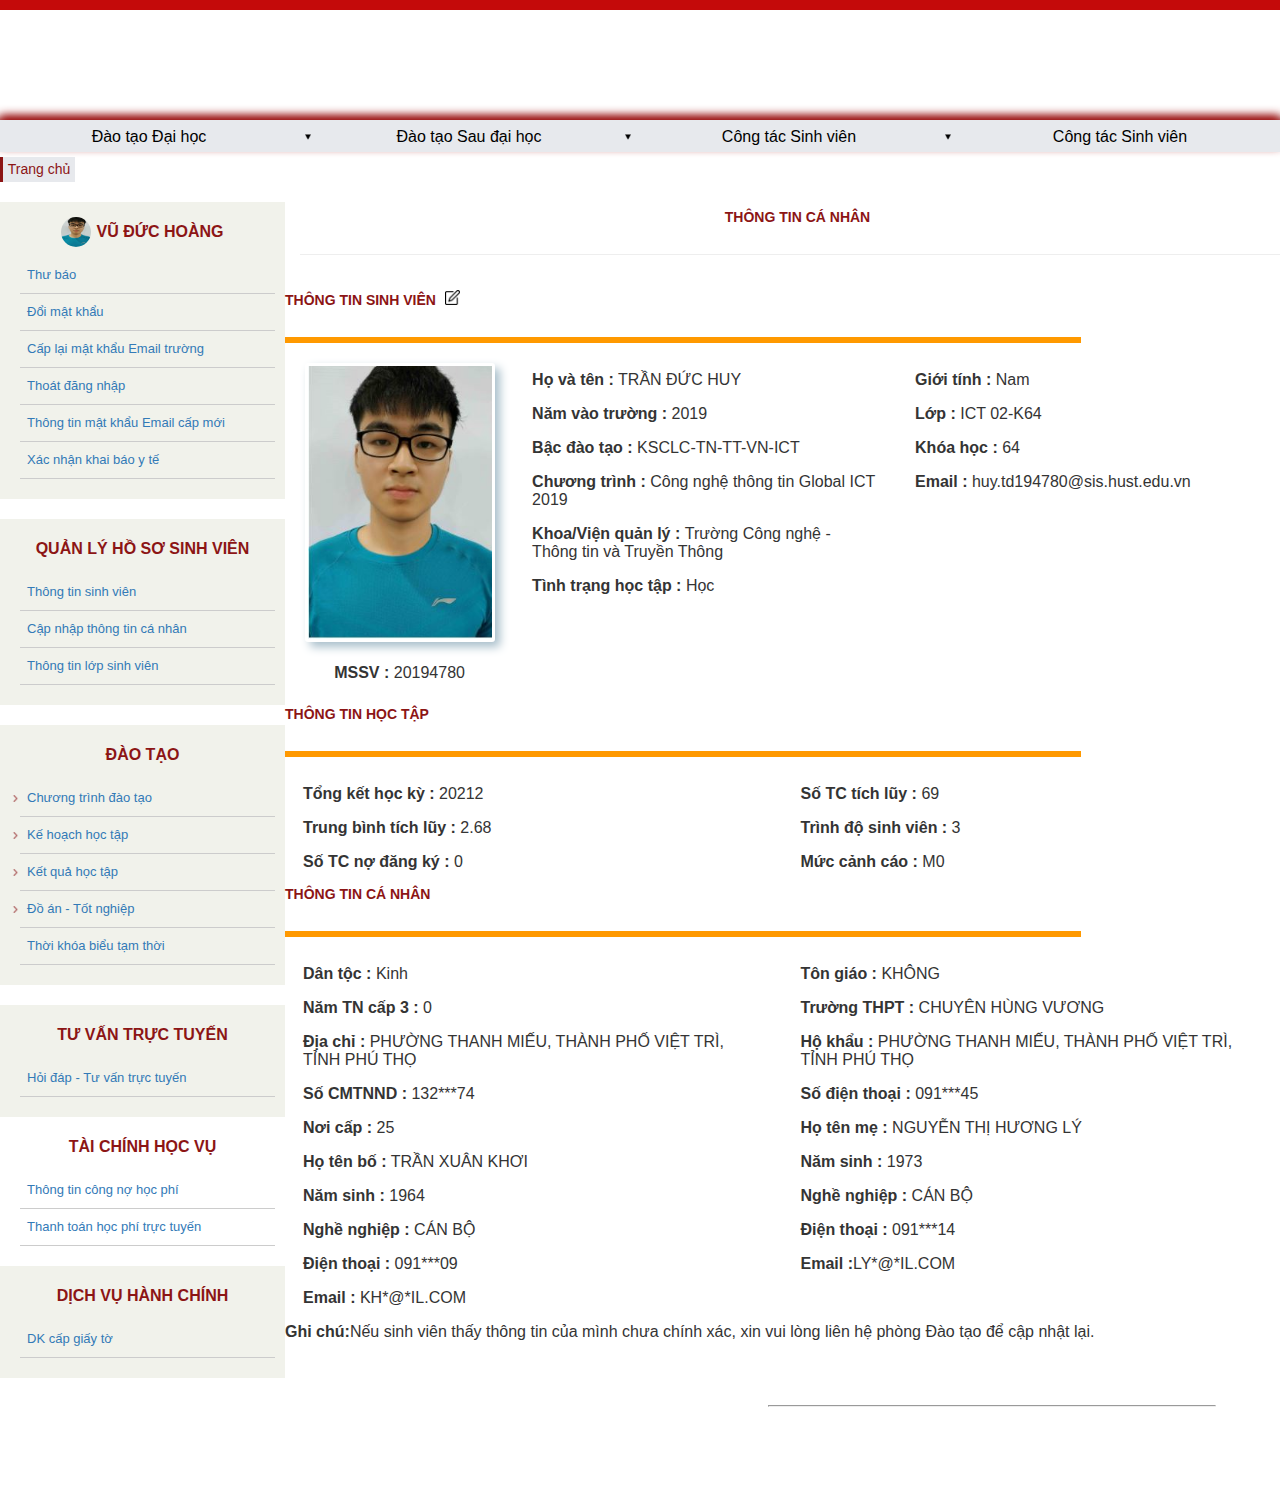
==== ora#2/index.html @ 15ac94dc "push ora2" ====
<!DOCTYPE html>
<html lang="en">

<head>
    <meta charset="UTF-8">
    <meta http-equiv="X-UA-Compatible" content="IE=edge">
    <meta name="viewport" content="width=device-width, initial-scale=1.0">

    <title> CTTBK • MainPage</title>
    <link rel="stylesheet" href="css/base.css" />
    <link rel="stylesheet" href="css/main.css" />
</head>

<body>
    <div class="ctt-header">
        <div class="header-container">
            <a class="header-link">
                <img src="https://ctt-sis.hust.edu.vn/Content/Images/logo-cttdt.png" alt="" class="img-header">
            </a>
        </div>

    </div>

    <div class="ctt-body">

        <ul class="navbar">
            <li class="nav-item">

                <div class="title-item">
                    <div>
                        <img src="" alt="" class="nav-item-icon">
                        <div class=" nav-item-title">Đào tạo Đại học</div>
                    </div>
                    <img class="triangle" src="./img/plain-triangle.png">
                </div>


                <ul class="drop-list">
                    <li class="drop-item">Qui định - Quy chế</li>
                    <li class="drop-item">Các ngành đào tạo</li>
                    <li class="drop-item">Kế hoạch học tập</li>
                    <li class="drop-item">Tin tức - Thông báo</li>
                    <li class="drop-item">Thông tin văn bằng 2</li>
                    <li class="drop-item">Chương trình đặc biệt</li>
                    <li class="drop-item">Biểu mẫu</li>
                    <li class="drop-item">Liên hệ</li>
                </ul>
            </li>
            <li class="nav-item">
                <div class="title-item">
                    <div>
                        <img src="https://ctt-sis.hust.edu.vn/DXR.axd?r=1_86-OugLk" alt="" class="nav-item-icon">
                        <div class="nav-item-title">Đào tạo Sau đại học</div>
                    </div>
                    <img class="triangle" src="./img/plain-triangle.png">
                </div>
                <ul class="drop-list">
                    <li class="drop-item">Tuyển sinh</li>
                    <li class="drop-item">Đào tạo</li>
                    <li class="drop-item">Mẫu văn bản giấy tờ</li>
                    <li class="drop-item">Văn bản - Quy chế</li>
                    <li class="drop-item">Thông tin văn bằng</li>
                    <li class="drop-item">Trang thông tin cá nhân</li>
                    <li class="drop-item">Liên hệ</li>
                </ul>

            </li>
            <li class="nav-item">
                <div class="title-item">
                    <div>
                        <img src="https://ctt-sis.hust.edu.vn/DXR.axd?r=1_86-OugLk" alt="" class="nav-item-icon">
                        <div class="nav-item-title">Công tác Sinh viên</div>
                    </div>
                    <img class="triangle" src="./img/plain-triangle.png">
                </div>
                <ul class="drop-list">
                    <li class="drop-item">Thông báo</li>
                    <li class="drop-item">Hỏi - Đáp</li>
                    <li class="drop-item">Học phí</li>
                    <li class="drop-item">Học bổng tài trợ</li>
                    <li class="drop-item">Việc làm</li>
                    <li class="drop-item">Biểu mẫu</li>
                    <li class="drop-item">Cựu sinh viên</li>
                    <li class="drop-item">Liên hệ</li>

                </ul>

            </li>
            <li class="nav-item">
                <div class="title-item">
                    <div>
                        <img src="https://ctt-sis.hust.edu.vn/DXR.axd?r=1_86-OugLk" alt="" class="nav-item-icon">
                        <div class="nav-item-title">Công tác Sinh viên</div>
                    </div>
                </div>
            </li>
        </ul>
        <div class="navigation">
            <div class="navigation-item">Trang chủ</div>
        </div>
        <div class="info-body">
            <div class="side-bar">
                <div class="side-bar-item">
                    <div class="side-bar-item-title">
                        <img src="./img/avatar.JPG" alt="" class="avatar">
                        <h class="title">VŨ ĐỨC HOÀNG</h>
                    </div>
                    <ul class="side-bar-list">
                        <li class="list-item">Thư báo</li>
                        <li class="list-item">Đổi mật khẩu</li>
                        <li class="list-item">Cấp lại mật khẩu Email trường</li>
                        <li class="list-item">Thoát đăng nhập</li>
                        <li class="list-item">Thông tin mật khẩu Email cấp mới</li>
                        <li class="list-item">Xác nhận khai báo y tế</li>

                    </ul>
                </div>
                <div class="side-bar-item">
                    <div class="side-bar-item-title">
                        <h class="title">QUẢN LÝ HỒ SƠ SINH VIÊN</h>
                    </div>
                    <ul class="side-bar-list">
                        <li class="list-item">Thông tin sinh viên</li>
                        <li class="list-item">Cập nhập thông tin cá nhân</li>
                        <li class="list-item">Thông tin lớp sinh viên</li>

                    </ul>
                </div>
                <div class="side-bar-item">
                    <div class="side-bar-item-title">
                        <h class="title">ĐÀO TẠO</h>
                    </div>
                    <ul class="side-bar-list">
                        <li class=" parent-item">
                            <div class="have-sublist"><img class="right-arrow" src="./img/right-arrow.png">
                                Chương trình đào
                                tạo</div>
                            <ul class="sub-list">
                                <li class="list-item">Chương trình đào tạo sinh viên</li>
                                <li class="list-item">Danh mục học phần</li>

                            </ul>

                        </li>

                        <li class=" parent-item ">
                            <div class="have-sublist"><img class="right-arrow" src="./img/right-arrow.png">Kế
                                hoạch học tập</div>
                            <ul class="sub-list">
                                <li class="list-item">Đăng ký học phần</li>
                                <li class="list-item">Thời khóa biểu</li>
                                <li class="list-item">Tra cứu đăng ký lớp các kỳ</li>

                            </ul>
                        </li>
                        <li class=" parent-item">
                            <div class="have-sublist"><img class="right-arrow" src="./img/right-arrow.png">Kết
                                quả học tập</div>
                            <ul class="sub-list">
                                <li class="list-item">Kết quả thi TOEIC</li>
                                <li class="list-item">Bảng điểu cá nhân</li>
                                <li class="list-item">Bảng điểm học phần</li>
                                <li class="list-item">Kiểm tra nhập điểm kỳ mới nhất</li>
                            </ul>
                        </li>
                        <li class=" parent-item">
                            <div class="have-sublist"><img class="right-arrow" src="./img/right-arrow.png">Đồ án
                                - Tốt nghiệp</div>
                            <ul class="sub-list">
                                <li class="list-item">Kết quả xét nhận ĐATN</li>
                                <li class="list-item">Đăng ký xét tốt nghiệp</li>

                            </ul>
                        </li>
                        <li class="list-item">Thời khóa biểu tạm thời</li>

                    </ul>
                </div>
                <div class="side-bar-item">
                    <div class="side-bar-item-title">
                        <h class="title">TƯ VẤN TRỰC TUYẾN</h>
                    </div>
                    <ul class="side-bar-list">
                        <li class="list-item">Hỏi đáp - Tư vấn trực tuyến</li>


                    </ul>
                </div>
                <div class="side-   -item">
                    <div class="side-bar-item-title">
                        <h class="title">TÀI CHÍNH HỌC VỤ</h>
                    </div>
                    <ul class="side-bar-list">
                        <li class="list-item">Thông tin công nợ học phí</li>
                        <li class="list-item">Thanh toán học phí trực tuyến</li>

                    </ul>

                </div>
                <div class="side-bar-item">
                    <div class="side-bar-item-title">
                        <h class="title">DỊCH VỤ HÀNH CHÍNH</h>
                    </div>
                    <ul class="side-bar-list">
                        <li class="list-item">DK cấp giấy tờ</li>

                    </ul>
                </div>
            </div>
            <div class="info-sis">
                <div class="info-head">
                    <div class="info-title">THÔNG TIN CÁ NHÂN</div>
                    <hr>
                </div>
                <div class="main-content">
                    <div class="info-content">
                        <div class="info-content-title-group">
                            <div class="info-title">THÔNG TIN SINH VIÊN <img src="./img/edit.png" alt=""
                                    class="edit-btn" onclick="clickEdit()">
                            </div>
                            <div class="btn-group" id="btn-group">
                                <button id="submit" onclick="onSubmit()">Submit</button>
                                <button id="cancel" onclick="onCancel()">Cancel</button>
                                <button id="reset" onclick="onReset()">Reset</button>
                            </div>
                        </div>
                        <hr>

                        <div class="content-ava">
                            <div class="group-avatar">
                                <div class="avatar-info"> <img src="./img/avatar.JPG" alt="" class="avatar-item"
                                        id="avatar">
                                </div>
                                <div class="avatar-info"> <img src="./img/avatar.JPG" alt="" class="avatar-item"
                                        id="avatar-preview">
                                </div>
                                <input id="change-avatar" type="file" onchange="onChangeAvatar()"></input>
                                <div class="s-id">
                                    <strong>MSSV :</strong>
                                    <span id="mssv"></span>
                                    <div id="info-block" style="display:none;">
                                        <input type="number" value="20194780" min="20150000" max="20229999" id="mssv-input" name="mssv" required>
                                    </div>
                                </div>
                            </div>
                            <div class="content">
                                <ul class="list-info">
                                    <li class="info">
                                        <strong>Họ và tên :</strong> <span id="name" class="infoSV"> </span> <input
                                            class="input-info" id="name-input" type="text" placeholder="Nhập tên..."></input>
                                    </li>
                                    <li class="info">
                                        <strong>Năm vào trường :</strong> <span id="nam-vao-truong"
                                            class="infoSV"></span><input class="input-info" id="nam-vao-truong-input"
                                            type="number"></input>
                                    </li>
                                    <li class="info">
                                        <strong>Bậc đào tạo :</strong> <span id="bac-dao-tao" class="infoSV"></span>
                                        <select class="input-info" id="bac-dao-tao-input">
                                            <option>Đại học đại trà</option>
                                            <option>KSCLC-TN-TT-VN-ICT
                                            <option>
                                            <option>Kỹ sư chuyên sâu</option>
                                            <option>Thạc sĩ</option>
                                            <option>Tiến sĩ</option>
                                            <option>Vừa học vừa làm</option>
                                        </select>
                                    </li>
                                    <li class="info">
                                        <strong>Chương trình :</strong> <span id="chuong-trinh" class="infoSV"></span>
                                        <select class="input-info" id="chuong-trinh-input">
                                            <option>Khoa học máy tính 2019</option>
                                            <option>Kỹ thuật máy tính 2019</option>
                                            <option>Khoa học Dữ liệu và Trí tuệ Nhân tạo 2019</option>
                                            <option>Công nghệ thông tin Global ICT 2019</option>
                                            <option>Công nghệ thông tin Việt Nam – Nhật Bản2019</option>
                                            <option>Công nghệ thông tin Việt Pháp 2019</option>
                                        </select>
                                    </li>
                                    <li class="info">
                                        <strong>Khoa/Viện quản lý : </strong><span id="khoa-vien" class="infoSV"></span>
                                        <select class="input-info" id="khoa-vien-input">
                                            <option>Trường Công nghệ - Thông tin và Truyền Thông</option>
                                            <option>Trường Điện - Điện tử</option>
                                            <option>Trường Cơ khí</option>
                                            <option>Viện Công nghệ Sinh học và Công nghệ Thực phẩm
                                            </option>
                                            <option>Viện Dệt may - Da giầy và Thời trang</option>
                                            <option>Viện Khoa học và Công nghệ Môi trường</option>
                                            <option>Viện Khoa học và KỹthuậtVật liệu</option>
                                            <option>Viện Kinh tế và Quản lý</option>
                                            <option>Viện Kỹ thuật Hóa học</option>
                                            <option>Viện Ngoại ngữ</option>
                                            <option>Viện Sư phạm Kỹ thuật</option>
                                            <option>Viện Toán ứng dụng và Tin học</option>
                                            <option>Viện Vật lý Kỹ thuật</option>
                                            <option>Khoa Giáo dục Quốc phòng & An ninh</option>    
                                            <option>Khoa Giáo dục Thể chất</option>
                                            <option>Khoa Lý luận Chính trị</option>
                                        </select>
                                    </li>
                                    <li class="info">
                                        <strong>Tình trạng học tập : </strong><span id="tinh-trang" class="infoSV"></span>
                                        <select class="input-info" id="tinh-trang-input">
                                            <option>Học</option>
                                            <option>Đã tốt nghiệp</option>
                                            <option>Đã thôi học</option>
                                            <option>Lưu ban</option>

                                        </select>
                                    </li>
                                </ul>
                                <ul class="list-info">
                                    <li class="info">
                                        <strong>Giới tính :</strong> <span id="gioiTinh" class="infoSV"></span>
                                        <select class="input-info" id="gioiTinh-input">
                                            <option>Nam</option>
                                            <option>Nữ</option>

                                        </select>
                                    </li>
                                    <li class="info">
                                        <strong>Lớp :</strong> <span id="lop" class="infoSV"></span>
                                        <input type="text" class="input-info" id="lop-input"
                                            placeholder="Nhập tên lớp...">
                                    </li>
                                    <li class="info">
                                        <strong>Khóa học :</strong> <span id="khoa" class="infoSV"></span><input
                                            class="input-info" id="khoa-input" type="number"></input>
                                    </li>
                                    <li class="info">
                                        <strong>Email :</strong> <span id="mail" class="infoSV"></span><input
                                            class="input-info" id="mail-input" type="text"
                                            placeholder="Nhập mail..."></input>
                                    </li>
                                </ul>
                            </div>
                        </div>
                    </div>
                    <div class="info-content">
                        <div class="info-title">THÔNG TIN HỌC TẬP</div>
                        <hr>
                        <div class="content">
                            <ul class="list-info">
                                <li class="info">
                                    <strong>Tổng kết học kỳ :</strong> 20212
                                </li>
                                <li class="info">
                                    <strong>Trung bình tích lũy :</strong> 2.68
                                </li>
                                <li class="info">
                                    <strong>Số TC nợ đăng ký :</strong> 0
                                </li>
                            </ul>
                            <ul class="list-info">
                                <li class="info">
                                    <strong>Số TC tích lũy :</strong> 69
                                </li>
                                <li class="info">
                                    <strong>Trình độ sinh viên :</strong> 3
                                </li>
                                <li class="info">
                                    <strong>Mức cảnh cáo :</strong> M0
                                </li>

                            </ul>
                        </div>
                    </div>
                    <div class="info-content">
                        <div class="info-title">THÔNG TIN CÁ NHÂN</div>
                        <hr>
                        <div class="content">
                            <ul class="list-info">
                                <li class="info">
                                    <strong>Dân tộc :</strong> Kinh
                                </li>
                                <li class="info">
                                    <strong>Năm TN cấp 3 :</strong> 0
                                </li>
                                <li class="info">
                                    <strong>Địa chỉ :</strong> PHƯỜNG THANH MIẾU, THÀNH PHỐ VIỆT TRÌ, TỈNH PHÚ THỌ
                                </li>
                                <li class="info">
                                    <strong>Số CMTNND :</strong> 132***74
                                </li>
                                <li class="info">
                                    <strong>Nơi cấp :</strong> 25
                                </li>
                                <li class="info">
                                    <strong>Họ tên bố :</strong> TRẦN XUÂN KHƠI
                                </li>
                                <li class="info">
                                    <strong>Năm sinh :</strong> 1964
                                </li>
                                <li class="info">
                                    <strong>Nghề nghiệp :</strong> CÁN BỘ
                                </li>
                                <li class="info">
                                    <strong>Điện thoại :</strong> 091***09
                                </li>
                                <li class="info">
                                    <strong>Email :</strong> KH*@*IL.COM
                                </li>
                            </ul>
                            <ul class="list-info">
                                <li class="info">
                                    <strong>Tôn giáo :</strong> KHÔNG
                                </li>
                                <li class="info">
                                    <strong>Trường THPT :</strong> CHUYÊN HÙNG VƯƠNG
                                </li>
                                <li class="info">
                                    <strong>Hộ khẩu :</strong> PHƯỜNG THANH MIẾU, THÀNH PHỐ VIỆT TRÌ, TỈNH PHÚ THỌ
                                </li>
                                <li class="info">
                                    <strong>Số điện thoại :</strong> 091***45
                                </li>
                                <li class="info">
                                    <strong>Họ tên mẹ :</strong> NGUYỄN THỊ HƯƠNG LÝ
                                </li>
                                <li class="info">
                                    <strong>Năm sinh :</strong> 1973
                                </li>
                                <li class="info">
                                    <strong>Nghề nghiệp :</strong> CÁN BỘ
                                </li>
                                <li class="info">
                                    <strong>Điện thoại :</strong> 091***14
                                </li>
                                <li class="info">
                                    <strong>Email :</strong>LY*@*IL.COM
                                </li>

                            </ul>
                        </div>
                    </div>
                    <div class="note"><strong>Ghi chú:</strong>Nếu sinh viên thấy thông tin của mình chưa chính xác, xin
                        vui lòng liên hệ phòng Đào tạo để cập nhật lại.</div>
                </div>
            </div>
        </div>


    </div>

    <div class="ctt-footer">
        <div class="footer-content">
            <hr>
            <b>Trường Đại học Bách Khoa Hà Nội</b>
            <br>
            <p>Số 1 Đại Cồ Việt, Hai Bà Trưng, Hà Nội</p>
        </div>
    </div>



</body>
<script src="./index.js"></script>

</html>
---- ora#2/css/base.css ----
:root {
    --white-color: #fff;
    --black-color: #000;
    --text-color-1st: #343434;
    --text-color-2nd: #8c1515;
    --text-color-3rd: #9c1010;
}

html {
    margin: 0;
    box-sizing: border-box;
    font-size: 62.5%;
}

* {
    box-sizing: inherit;
}

body {
    margin: 0;
    font-family: 'Segoe UI', 'Helvetica Neue', 'Droid Sans', Arial, Tahoma, Geneva, Sans-serif;
}

ul {
    list-style: none;
    padding-left: 0;
    margin: 0;
}

@keyframes fadeIn {
    from {
        opacity: 0;
        transform: scaleY(0);
    }

    to {
        opacity: 1;
        transform: scaleY(1);
    }
}
---- ora#2/css/main.css ----
/* css header*/
.ctt-header {
    width: 100%;
    height: 120px;
    display: flex;
    flex-direction: column;
    padding-top: 10px;
    border-top: 10px solid #c40a0a;
    box-shadow: var(--text-color-2nd) 0px -20px 10px -20px inset;
}


.header-container {
    width: 80%;
    max-width: 1170px;
    height: 100px;
    margin: auto;
    padding: 0 15px 10px 15px;
}

.header-link:hover {
    cursor: pointer;
}

.img-header {
    height: 90px;
}


/* css navbar*/
.navbar {
    width: 100%;
    height: 32px;
    display: flex;
    flex-direction: row;
    background-color: #e7e9ed;
    border: 0px solid #cbcbcb;
    box-shadow: 0px -5px 10px #9C1010;
}



.dropbox-icon {
    height: 50px;
    width: 50px;
    display: none;
}

.nav-item {
    width: 25%;
    list-style: none;
    margin: 1px;
    display: flex;
    height: inherit;
    min-width: 160px;
    position: relative;
}


.title-item {
    display: flex;
    width: 100%;
    justify-content: space-between;
}

.title-item>div {
    margin: auto;
    display: flex;

}

.nav-item-title {
    font-size: 1.6rem;
    line-height: 1.6rem;
    white-space: nowrap;
}

.triangle {
    height: 6px;
    width: 6px;
    margin: auto 8px;
}

.nav-item:hover>.drop-list {
    display: flex;
}

.drop-list {
    display: none;
    position: absolute;
    width: 80%;
    background-color: #fff;
    top: 32px;
    flex-direction: column;
    border: 1px solid #eee;
    box-shadow: 1px 1px 0 0 #eee;
    transform-origin: top;
    animation: fadeIn ease-in .1s;
    z-index: 2;
}

.drop-item {
    font-size: 1.4rem;
    padding: 8px;
    color: var(--text-color-1st);
}

.drop-item:hover {
    cursor: pointer;
    background-color: var(--text-color-2nd);
    color: #fff;
}


.nav-item:hover>div {
    background-color: var(--text-color-2nd);
    color: #eee;
    cursor: pointer;
}


/*css navigation*/
.count-email {
    display: inline-block;
    min-width: 10px;
    padding: 2px 6px;
    font-size: 12px;
    font-weight: 700;
    line-height: 1;
    color: #fff;
    text-align: center;
    white-space: nowrap;
    vertical-align: middle;
    /* background-color: #777; */
    border-radius: 10px;
    margin-left: 3px;
}

.navigation {
    width: 100%;
    margin-top: 5px;
}


.navigation-item {
    height: 25px;
    width: 75px;
    font-size: 1.4rem;
    color: var(--text-color-2nd);
    background-color: #e7e9ed;
    text-align: center;
    line-height: 24px;
    border-left: 3px solid var(--text-color-2nd);
}

.info-body {
    display: flex;
    flex-direction: row;
    padding: 10px 0;
}

/*css side-bar*/
.side-bar {
    width: 285px;
    display: flex;
    flex-direction: column;
}

.side-bar-item {
    background-color: #f1f2eb;
    padding: 10px 0;
    margin: 10px 0;
    width: inherit;
}

.side-bar-item-title {
    display: flex;
    flex-direction: row;
    color: var(--text-color-2nd);
    justify-content: center;
    margin: 5px 0 10px 0;
}

.avatar {
    width: 30px;
    height: 30px;
    border-radius: 50%;
    margin-right: 5px;
}

.title {
    text-align: center;
    line-height: 30px;
    font-size: 16px;
    font-weight: 700;
}

.side-bar-list {
    padding: 0px 10px 10px 20px;
}

.list-item {
    padding: 5px 7px;
    color: #337ab7;
    border-bottom: 1px solid #ccc;
    font-size: 1.3rem;
    line-height: 2;
}

.right-arrow {
    width: 7px;
    height: 7px;
    margin: auto 8px auto -15px;
    color: var(--text-color-2nd);
}

.have-sublist {
    display: flex;
    flex-direction: row;
}



.list-item:hover {
    cursor: pointer;
    color: var(--text-color-2nd);
    background-color: #ebebeb;
}



.sub-list {
    display: none;
}

.parent-item {
    padding: 5px 7px;
    color: #337ab7;
    border-bottom: 1px solid #ccc;
    font-size: 1.3rem;
    line-height: 2;
}

.parent-item:hover {
    border-bottom: none;
}

.parent-item:hover>.sub-list {
    display: block;
}

.parent-item:hover>.have-sublist {
    border-bottom: 1px solid #ccc;
}



/*css sis*/

.info-sis {
    padding: 10px 0;
    width: 100%;
}

.info-head {
    margin: 0 15px;
    width: 100%;

}

.info-head>hr {
    margin-top: 20px;
    margin-bottom: 30px;
    border: 0;
    border-top: 1px solid #eee;
}

.info-content-title-group {
    display: flex;
    flex-direction: row;
    justify-content: space-between;
}

.info-title {
    text-align: center;
    color: var(--text-color-2nd);
    line-height: 30px;
    font-size: 14px;
    font-weight: 700;
    height: 32px;
}

.btn-group {
    margin-right: 20%;
}

.btn-group>button {
    margin: 0 8px;
    width: 60px;
    border: none;
    border-radius: 25px;
    padding: 8px;
    color: white;
}

.btn-group>button:hover {
    opacity: .7;
    cursor: pointer;
}

.upload_avatar {
    margin-top: 24px;
    max-width: 200px;
}

.editable {
    display: none;
}

.editable_input {
    margin-bottom: 8px;
}

.main-content {
    display: flex;
    flex-direction: column;
}

.info-content>.info-title {
    text-align: left;
}

.info-content>hr {
    margin: 20px 0;
    line-height: 4px;
    border: 3px solid #FF9900;
    display: block;
    width: 80%
}

/*css info sis*/
.group-avatar {
    display: flex;
    flex-direction: column;
    width: 25%;
    padding: 0 15px;
    display: flex;
    flex-direction: column;
}

.avatar-info {
    display: flex;
}

.avatar-item {
    width: 190px;
    max-width: 100%;
    margin: auto;
    padding: 3px;
    margin-bottom: 5px;
    border-radius: 3px;
    box-shadow: 5px 5px 10px 0 #a9bfcb;
}

.s-id {
    font-size: 16px;
    line-height: 2em;
    text-align: center;
    margin: 10px 0;
    color: var(--text-color-1st);
}

.content,
.content-ava {
    display: flex;
    flex-direction: row;
}


.list-info {
    display: flex;
    flex-direction: column;
    width: 50%;
    margin: 0 10px;
}

.info {
    font-size: 1.6rem;
    color: var(--text-color-1st);
    margin: 8px;
}

.note {
    font-size: 1.6rem;
    color: var(--text-color-1st);
    margin: 8px 8px 8px 0;
}
.input-info {
    width: 200px;
    padding: 8px;
}

.info-content-title-group {
    display: flex;
    flex-direction: row;
    justify-content: space-between;
}

.btn-group {
    margin-right: 20%;
}

.btn-group>button {
    margin: 0 8px;
    width: 60px;
    border: none;
    border-radius: 25px;
    padding: 8px;
    color: white;
}

.btn-group>button:hover {
    opacity: .7;
    cursor: pointer;
}

#submit {
    background-color: #28a745;
}

#cancel {
    background-color: #eb3232;
}

#reset {
    color: #2b2be9;
}
/*ctt footer*/

.ctt-footer {
    width: 100%;
    height: 100px;
    background-image: url("https://ctt-sis.hust.edu.vn/Content/Images/footer.jpg");
    background-repeat: no-repeat;
    background-position: calc(50%);
    display: flex;
    flex-direction: row;
    justify-content: end;

}

.footer-content {
    width: 35%;
    float: right;
    text-align: right;
    margin-right: 5%;
    color: #fff;
    font-size: 1.4rem;
}

/*css btn*/
.edit-btn {
    width: 15px;
    height: 15px;
    margin: 0 5px;
}

.edit-btn:hover {
    cursor: pointer;
}


/*css view < 900px*/
@media(max-width: 900px) {

    .content-ava,
    .content {
        flex-direction: column;
    }

    .list-info {
        width: 100%;
    }

    .group-avatar {
        width: 100%;
    }
}

@media(max-width: 600px) {
    .side-bar {
        display: none;
    }
}
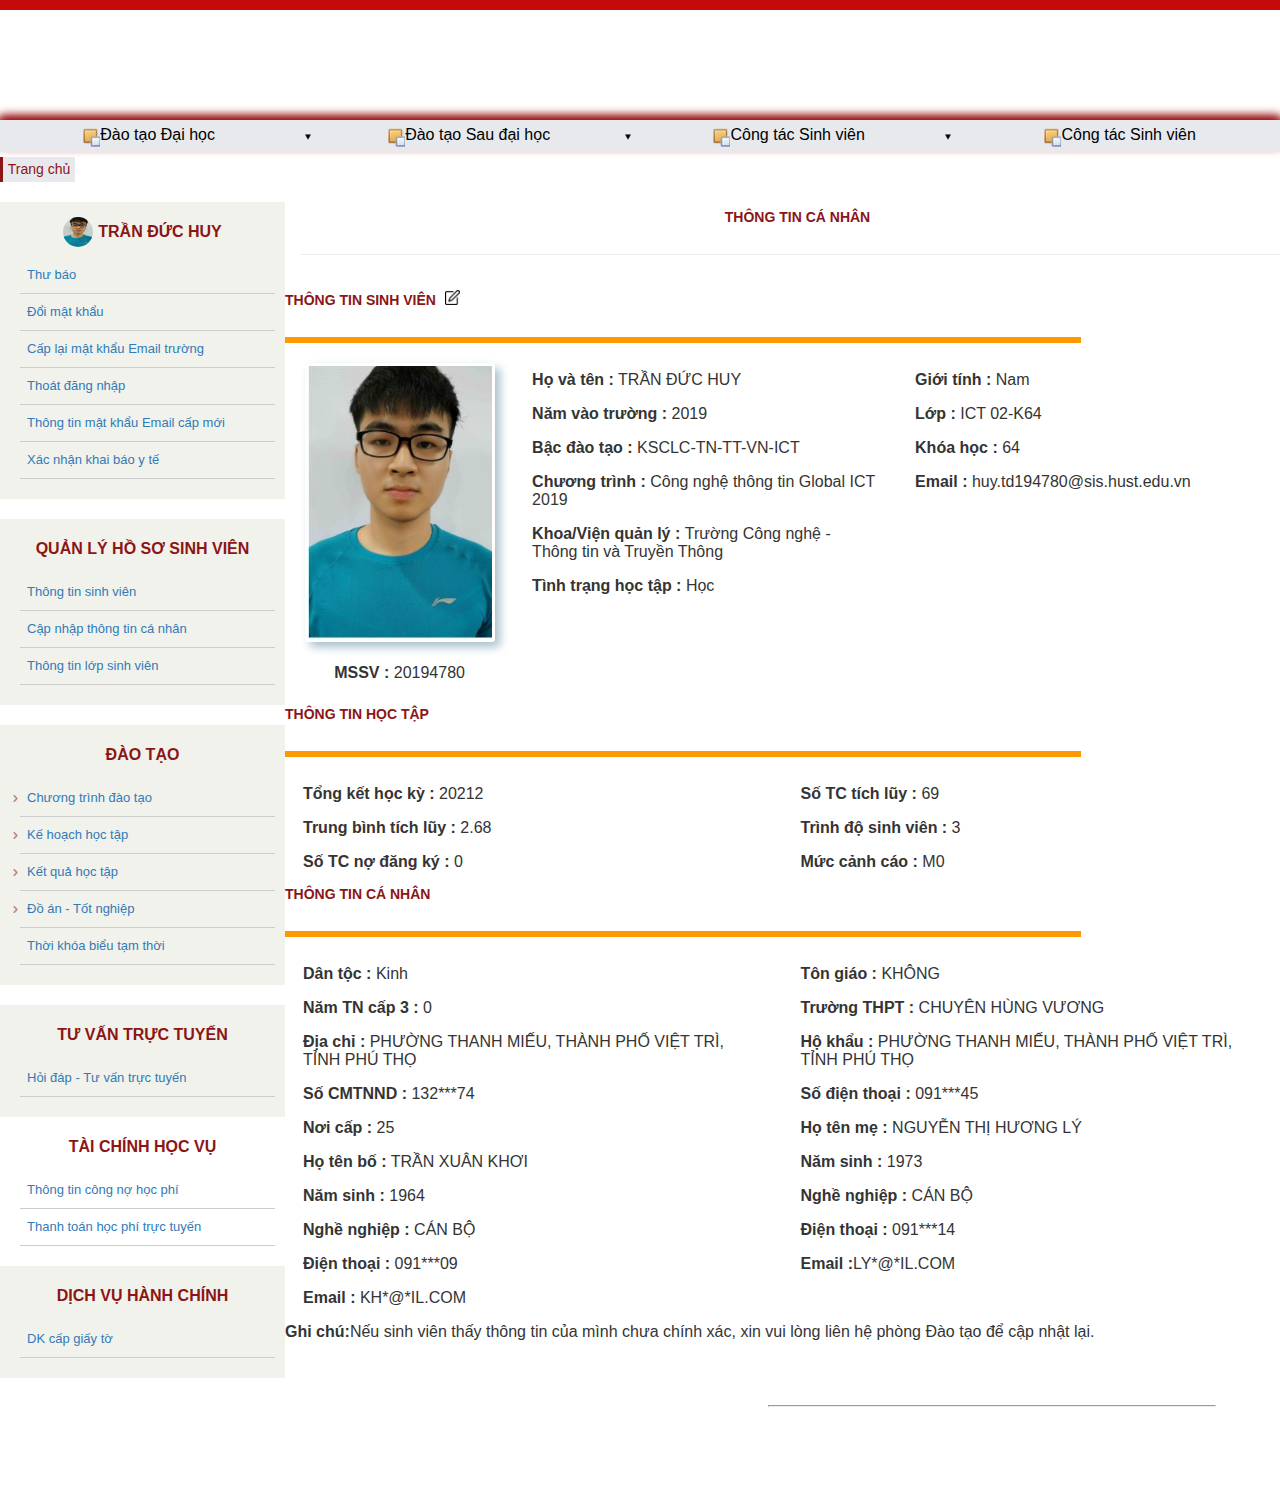
==== commit 07f44465: "push ora2" ====
--- a/ora#2/index.html
+++ b/ora#2/index.html
@@ -29,6 +29,8 @@
                 <div class="title-item">
                     <div>
                         <img src="" alt="" class="nav-item-icon">
+                        <img src="./img/double_square.jpg" alt="icon" height="20px" />
+
                         <div class=" nav-item-title">Đào tạo Đại học</div>
                     </div>
                     <img class="triangle" src="./img/plain-triangle.png">
@@ -50,6 +52,7 @@
                 <div class="title-item">
                     <div>
                         <img src="https://ctt-sis.hust.edu.vn/DXR.axd?r=1_86-OugLk" alt="" class="nav-item-icon">
+                        <img src="./img/double_square.jpg" alt="icon" height="20px" />
                         <div class="nav-item-title">Đào tạo Sau đại học</div>
                     </div>
                     <img class="triangle" src="./img/plain-triangle.png">
@@ -69,6 +72,7 @@
                 <div class="title-item">
                     <div>
                         <img src="https://ctt-sis.hust.edu.vn/DXR.axd?r=1_86-OugLk" alt="" class="nav-item-icon">
+                        <img src="./img/double_square.jpg" alt="icon" height="20px" />
                         <div class="nav-item-title">Công tác Sinh viên</div>
                     </div>
                     <img class="triangle" src="./img/plain-triangle.png">
@@ -90,6 +94,7 @@
                 <div class="title-item">
                     <div>
                         <img src="https://ctt-sis.hust.edu.vn/DXR.axd?r=1_86-OugLk" alt="" class="nav-item-icon">
+                        <img src="./img/double_square.jpg" alt="icon" height="20px" />
                         <div class="nav-item-title">Công tác Sinh viên</div>
                     </div>
                 </div>
@@ -103,7 +108,7 @@
                 <div class="side-bar-item">
                     <div class="side-bar-item-title">
                         <img src="./img/avatar.JPG" alt="" class="avatar">
-                        <h class="title">VŨ ĐỨC HOÀNG</h>
+                        <h class="title">TRẦN ĐỨC HUY</h>
                     </div>
                     <ul class="side-bar-list">
                         <li class="list-item">Thư báo</li>
